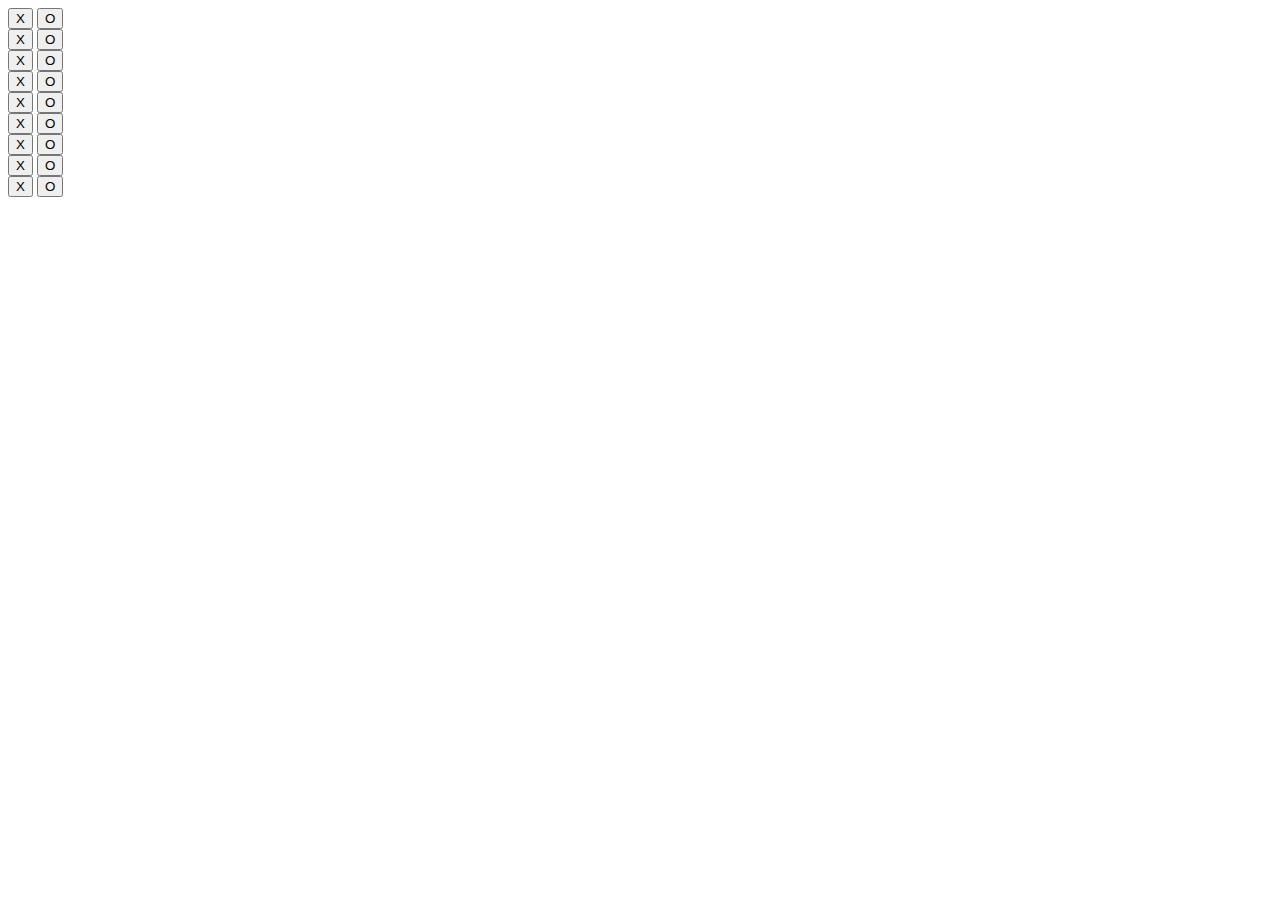
==== index.html @ 620e563e "initial commit" ====
<!DOCTYPE html>
<html>
  <head>
    <meta charset="UTF-8">
    <title>Tic Tac Toe</title>
  </head>
  <body>
    <div id="top-left">
        <button>X</button>
        <button>O</button>
    </div>
    <div id="top-middle">
        <button>X</button>
        <button>O</button>
    </div>
    <div id="top-right">
        <button>X</button>
        <button>O</button>
    </div>
    <div id="middle-left">
        <button>X</button>
        <button>O</button>
    </div>
    <div id="middle-middle">
        <button>X</button>
        <button>O</button>
    </div>
    <div id="middle-right">
        <button>X</button>
        <button>O</button>
    </div>
    <div id="bottom-left">
        <button>X</button>
        <button>O</button>
    </div>
    <div id="bottom-middle">
        <button>X</button>
        <button>O</button>
    </div>
    <div id="bottom-right">
        <button>X</button>
        <button>O</button>
    </div>
  </body>
</html>
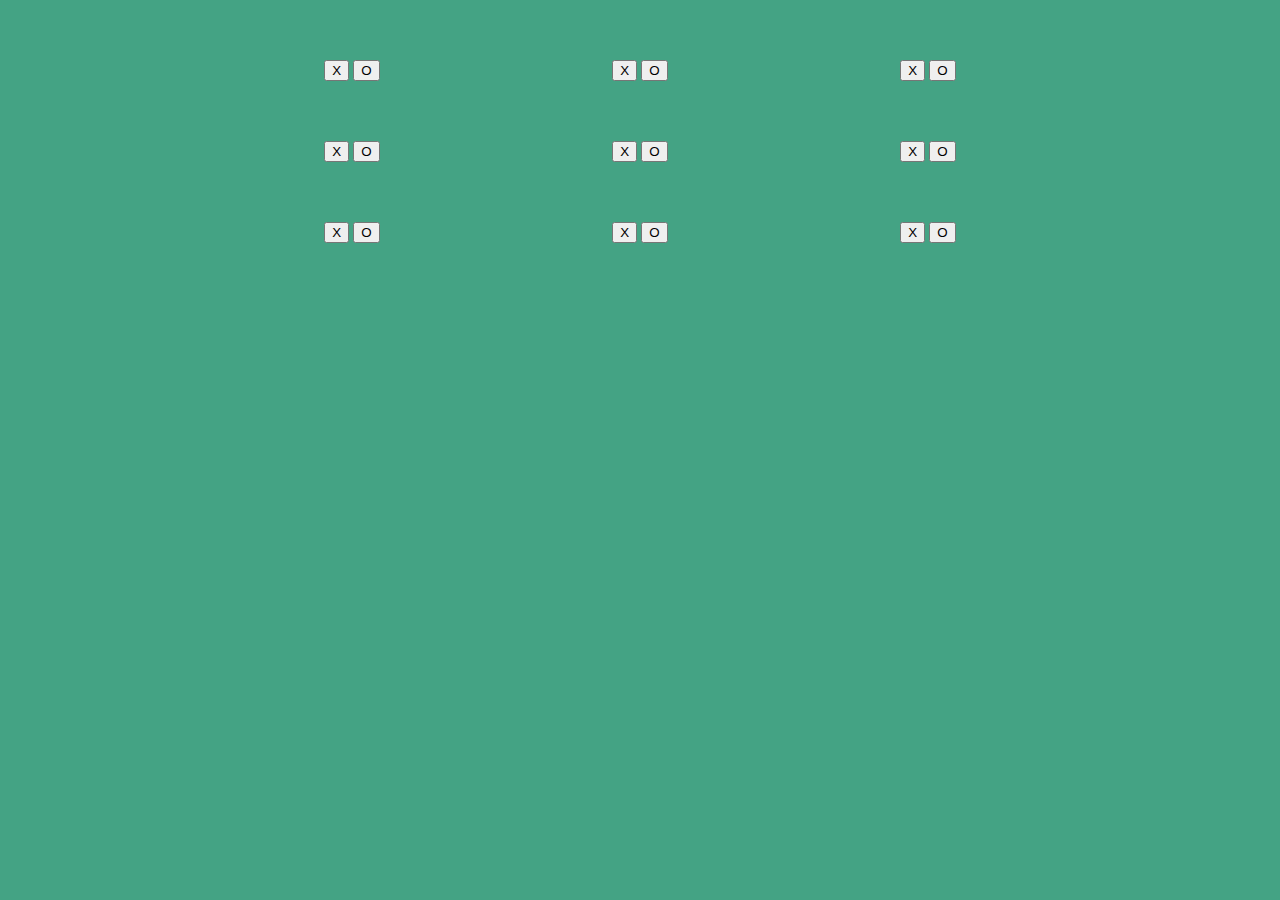
==== commit c9245446: "add flex box and position boxes" ====
--- a/index.html
+++ b/index.html
@@ -1,45 +1,54 @@
 <!DOCTYPE html>
 <html>
   <head>
+
+    <link rel="stylesheet" href="app.css"></style>
+
     <meta charset="UTF-8">
     <title>Tic Tac Toe</title>
   </head>
   <body>
-    <div id="top-left">
-        <button>X</button>
-        <button>O</button>
+    <div class="container">
+        <div id="top-left">
+            <button>X</button>
+            <button>O</button>
+        </div>
+        <div id="top-middle">
+            <button>X</button>
+            <button>O</button>
+        </div>
+        <div id="top-right">
+            <button>X</button>
+            <button>O</button>
+        </div>
     </div>
-    <div id="top-middle">
-        <button>X</button>
-        <button>O</button>
+    <div class="container">
+        <div id="middle-left">
+            <button>X</button>
+            <button>O</button>
+        </div>
+        <div id="middle-middle">
+            <button>X</button>
+            <button>O</button>
+        </div>
+        <div id="middle-right">
+            <button>X</button>
+            <button>O</button>
+        </div>
     </div>
-    <div id="top-right">
-        <button>X</button>
-        <button>O</button>
-    </div>
-    <div id="middle-left">
-        <button>X</button>
-        <button>O</button>
-    </div>
-    <div id="middle-middle">
-        <button>X</button>
-        <button>O</button>
-    </div>
-    <div id="middle-right">
-        <button>X</button>
-        <button>O</button>
-    </div>
-    <div id="bottom-left">
-        <button>X</button>
-        <button>O</button>
-    </div>
-    <div id="bottom-middle">
-        <button>X</button>
-        <button>O</button>
-    </div>
-    <div id="bottom-right">
-        <button>X</button>
-        <button>O</button>
+    <div class="container">
+        <div id="bottom-left">
+            <button>X</button>
+            <button>O</button>
+        </div>
+        <div id="bottom-middle">
+            <button>X</button>
+            <button>O</button>
+        </div>
+        <div id="bottom-right">
+            <button>X</button>
+            <button>O</button>
+        </div>
     </div>
   </body>
 </html>--- a/app.css
+++ b/app.css
@@ -0,0 +1,9 @@
+body {
+    background-color: #44a384
+}
+
+.container {
+    display: flex;
+    justify-content: space-around;
+    margin: 60px 200px;
+}
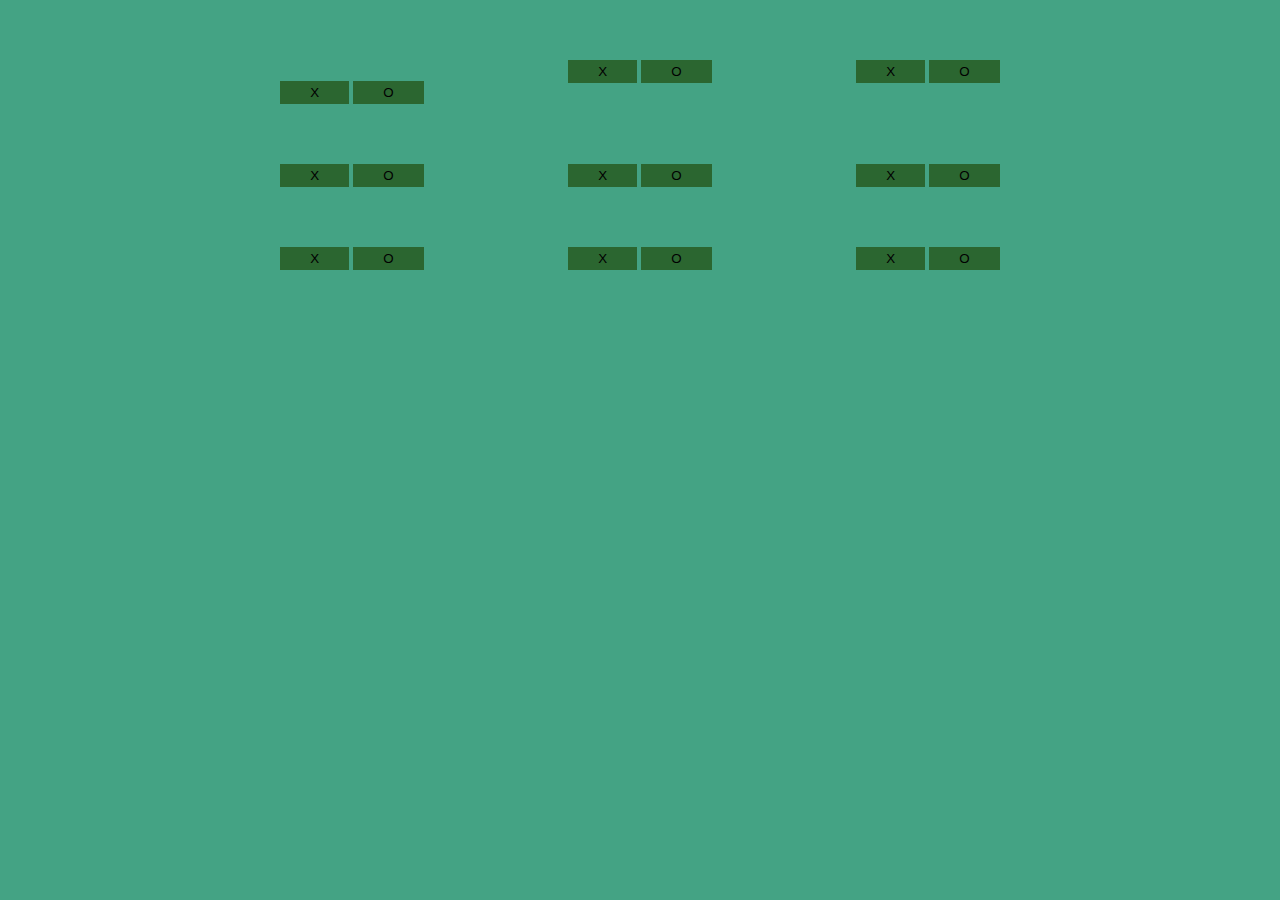
==== commit ce6edc1f: "add first eventlistener" ====
--- a/index.html
+++ b/index.html
@@ -10,7 +10,8 @@
   <body>
     <div class="container">
         <div id="top-left">
-            <button>X</button>
+            <h1 id="topLeftH1"></h1>
+            <button id="topleftx">X</button>
             <button>O</button>
         </div>
         <div id="top-middle">
@@ -50,5 +51,6 @@
             <button>O</button>
         </div>
     </div>
+    <script src="app.js"></script>
   </body>
 </html>--- a/app.css
+++ b/app.css
@@ -7,3 +7,10 @@
     justify-content: space-around;
     margin: 60px 200px;
 }
+
+button {
+    border: none;
+    background-color: #2b6630;  
+    padding: 4px 30px;
+    text-decoration: none;
+}
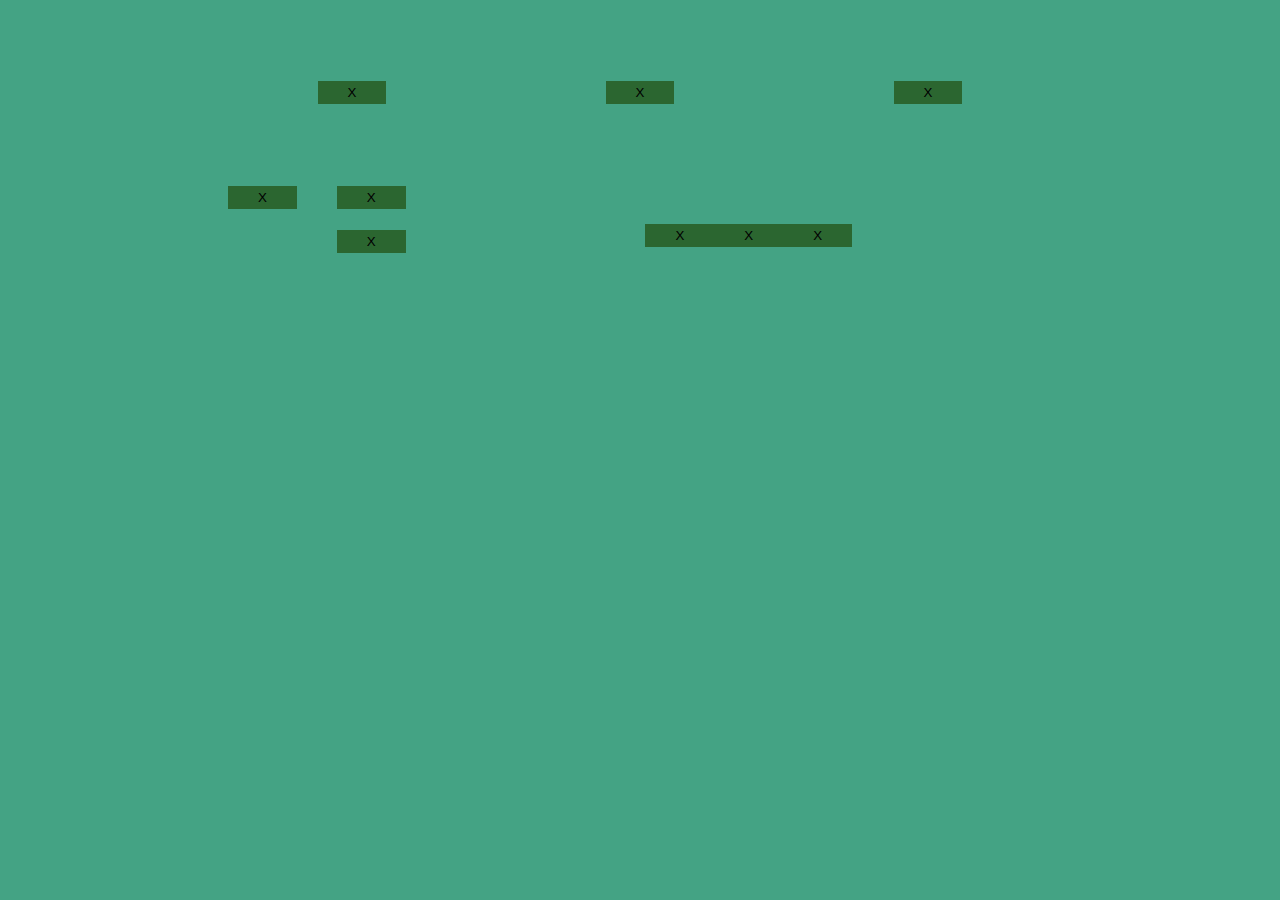
==== commit bcddfe07: "add middle row ids" ====
--- a/index.html
+++ b/index.html
@@ -10,45 +10,40 @@
   <body>
     <div class="container">
         <div id="top-left">
-            <h1 id="topLeftH1"></h1>
+            <h1 id="topleftH1"></h1>
             <button id="topleftx">X</button>
-            <button>O</button>
         </div>
         <div id="top-middle">
-            <button>X</button>
-            <button>O</button>
+            <h1 id="topmiddleH1"></h1>
+            <button id="topmiddlex">X</button>
         </div>
         <div id="top-right">
-            <button>X</button>
-            <button>O</button>
+            <h1 id="toprightH1"></h1>
+            <button id="toprightx">X</button>
         </div>
     </div>
     <div class="container">
         <div id="middle-left">
+            <h1 id="middleleftH1"></h1>
             <button>X</button>
-            <button>O</button>
         </div>
         <div id="middle-middle">
+            <h1 id="middleH1"></h1>
             <button>X</button>
-            <button>O</button>
-        </div>
         <div id="middle-right">
+            <h1 id="middlerightH1"></h1>
             <button>X</button>
-            <button>O</button>
         </div>
     </div>
     <div class="container">
         <div id="bottom-left">
             <button>X</button>
-            <button>O</button>
         </div>
         <div id="bottom-middle">
             <button>X</button>
-            <button>O</button>
         </div>
         <div id="bottom-right">
             <button>X</button>
-            <button>O</button>
         </div>
     </div>
     <script src="app.js"></script>
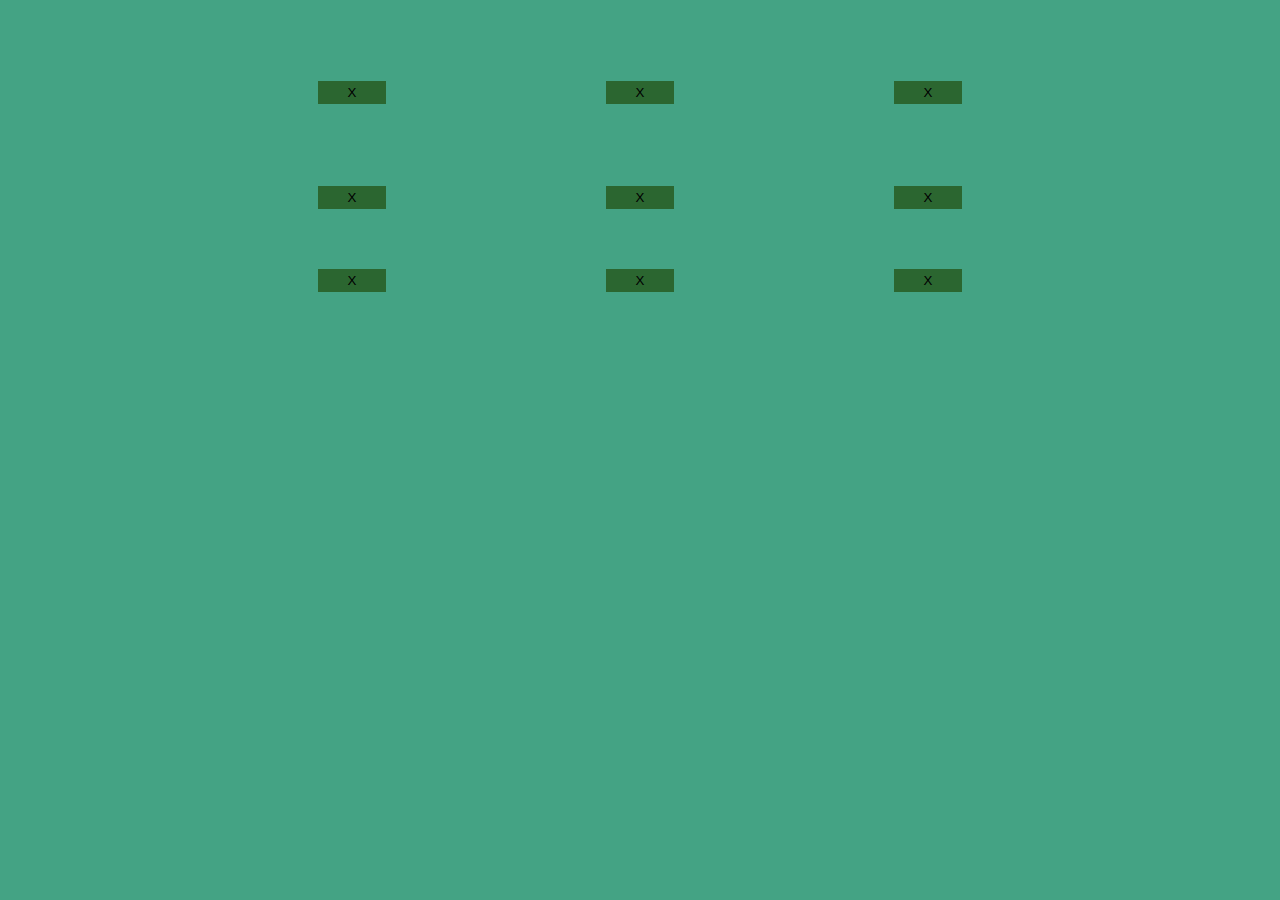
==== commit 61317142: "add bottom row variables" ====
--- a/index.html
+++ b/index.html
@@ -22,30 +22,34 @@
             <button id="toprightx">X</button>
         </div>
     </div>
+
     <div class="container">
         <div id="middle-left">
             <h1 id="middleleftH1"></h1>
-            <button>X</button>
+            <button id="middleleftx">X</button>
         </div>
         <div id="middle-middle">
             <h1 id="middleH1"></h1>
-            <button>X</button>
+            <button id="middlex"> X</button>
+        </div>
         <div id="middle-right">
             <h1 id="middlerightH1"></h1>
-            <button>X</button>
+            <button id="middlerightx">X</button>
         </div>
     </div>
+
     <div class="container">
         <div id="bottom-left">
-            <button>X</button>
+            <button id="bottomleftx">X</button>
         </div>
         <div id="bottom-middle">
-            <button>X</button>
+            <button id="bottommiddlex">X</button>
         </div>
         <div id="bottom-right">
-            <button>X</button>
+            <button id="bottomrightx">X</button>
         </div>
     </div>
+
     <script src="app.js"></script>
   </body>
 </html>